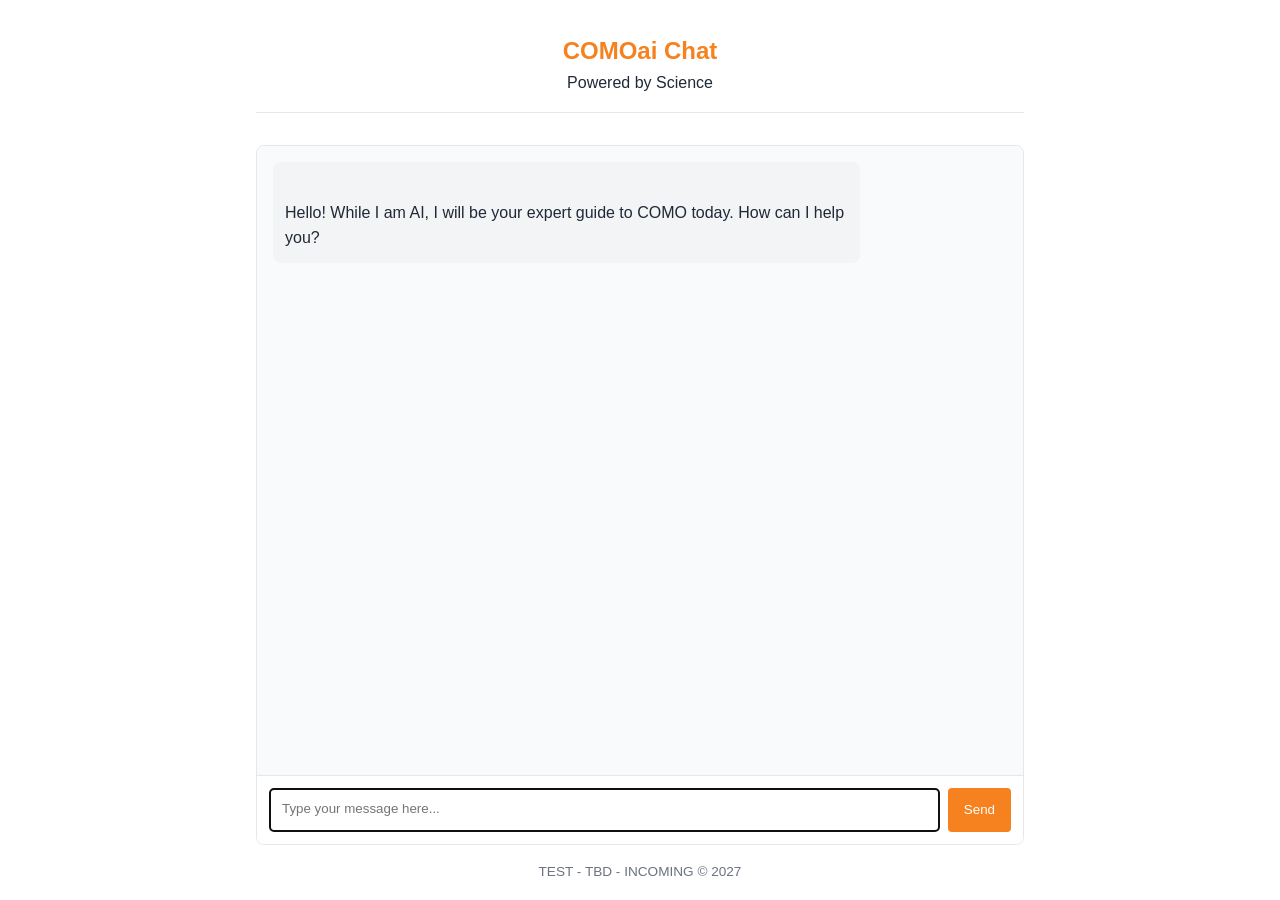
==== public/chat.html @ d541e223 "test3" ====
<!doctype html>
<html lang="en">
	<head>
		<meta charset="UTF-8" />
		<meta name="viewport" content="width=device-width, initial-scale=1.0" />
		<title>COMOai Chat</title>
		<style>
			:root {
				--primary-color: #f6821f;
				--primary-hover: #e67e22;
				--light-bg: #f9fafb;
				--border-color: #e5e7eb;
				--text-color: #1f2937;
				--text-light: #6b7280;
				--user-msg-bg: #fff2e6;
				--assistant-msg-bg: #f3f4f6;
			}

			* {
				box-sizing: border-box;
				margin: 0;
				padding: 0;
			}

			body {
				font-family:
					-apple-system, BlinkMacSystemFont, "Segoe UI", Roboto, Oxygen, Ubuntu,
					Cantarell, sans-serif;
				line-height: 1.6;
				color: var(--text-color);
				max-width: 800px;
				margin: 0 auto;
				padding: 1rem;
			}

			header {
				text-align: center;
				margin-bottom: 2rem;
				padding: 1rem 0;
				border-bottom: 1px solid var(--border-color);
			}

			h1 {
				font-size: 1.5rem;
				color: var(--primary-color);
			}

			.chat-container {
				display: flex;
				flex-direction: column;
				height: calc(100vh - 200px);
				min-height: 400px;
				border: 1px solid var(--border-color);
				border-radius: 8px;
				overflow: hidden;
			}

			.chat-messages {
				flex: 1;
				overflow-y: auto;
				padding: 1rem;
				background-color: var(--light-bg);
			}

			.message {
				margin-bottom: 1rem;
				padding: 0.75rem;
				border-radius: 8px;
				max-width: 80%;
			}

			.message p {
				white-space: pre-line;
				margin: 0;
				overflow-wrap: anywhere;
			}

			.user-message {
				background-color: var(--user-msg-bg);
				align-self: flex-end;
				margin-left: auto;
			}

			.assistant-message {
				background-color: var(--assistant-msg-bg);
				align-self: flex-start;
			}

			.message-input {
				display: flex;
				padding: 0.75rem;
				border-top: 1px solid var(--border-color);
				background-color: white;
			}

			#user-input {
				flex: 1;
				padding: 0.75rem;
				border: 1px solid var(--border-color);
				border-radius: 4px;
				font-family: inherit;
				resize: none;
				min-height: 44px;
			}

			#send-button {
				margin-left: 0.5rem;
				padding: 0 1rem;
				background-color: var(--primary-color);
				color: white;
				border: none;
				border-radius: 4px;
				cursor: pointer;
				transition: background-color 0.2s;
			}

			#send-button:hover {
				background-color: var(--primary-hover);
			}

			#send-button:disabled {
				background-color: var(--text-light);
				cursor: not-allowed;
			}

			.typing-indicator {
				display: none;
				font-style: italic;
				color: var(--text-light);
				padding: 1rem;
			}

			.typing-indicator.visible {
				display: block;
			}

			footer {
				margin-top: 1rem;
				text-align: center;
				font-size: 0.85rem;
				color: var(--text-light);
			}
		</style>
	</head>
	<body>
		<header>
			<h1>COMOai Chat</h1>
			<p>Powered by Science</p>
		</header>

		<div class="chat-container">
			<div id="chat-messages" class="chat-messages">
				<div class="message assistant-message">
					<p>
						Hello! While I am AI, I will be your expert guide to COMO today. How can I help you?
					</p>
				</div>
			</div>

			<div class="typing-indicator" id="typing-indicator">
				COMOai is thinking...
			</div>

			<div class="message-input">
				<textarea
					id="user-input"
					placeholder="Type your message here..."
					rows="1"
					autofocus
				></textarea>
				<button id="send-button">Send</button>
			</div>
		</div>

		<footer>
			<p>TEST - TBD - INCOMING &copy; 2027</p>
		</footer>

		<!-- Chat app script -->
		<script src="chat.js"></script>
	</body>
</html>
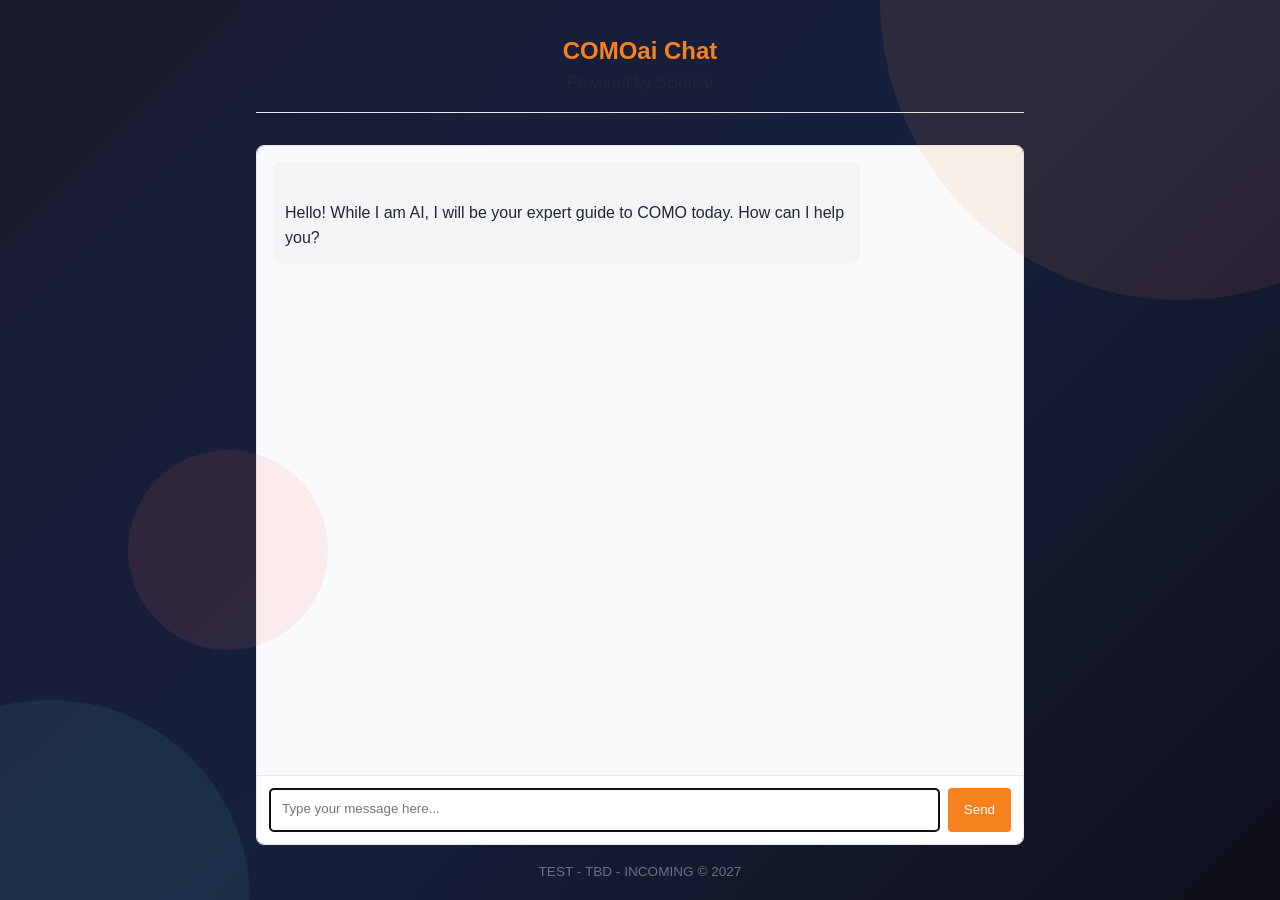
==== commit 654ea767: "updates" ====
--- a/public/chat.html
+++ b/public/chat.html
@@ -3,144 +3,9 @@
 	<head>
 		<meta charset="UTF-8" />
 		<meta name="viewport" content="width=device-width, initial-scale=1.0" />
+		<link rel="stylesheet" href="styles.css">
+		<link rel="stylesheet" href="chat.css">
 		<title>COMOai Chat</title>
-		<style>
-			:root {
-				--primary-color: #f6821f;
-				--primary-hover: #e67e22;
-				--light-bg: #f9fafb;
-				--border-color: #e5e7eb;
-				--text-color: #1f2937;
-				--text-light: #6b7280;
-				--user-msg-bg: #fff2e6;
-				--assistant-msg-bg: #f3f4f6;
-			}
-
-			* {
-				box-sizing: border-box;
-				margin: 0;
-				padding: 0;
-			}
-
-			body {
-				font-family:
-					-apple-system, BlinkMacSystemFont, "Segoe UI", Roboto, Oxygen, Ubuntu,
-					Cantarell, sans-serif;
-				line-height: 1.6;
-				color: var(--text-color);
-				max-width: 800px;
-				margin: 0 auto;
-				padding: 1rem;
-			}
-
-			header {
-				text-align: center;
-				margin-bottom: 2rem;
-				padding: 1rem 0;
-				border-bottom: 1px solid var(--border-color);
-			}
-
-			h1 {
-				font-size: 1.5rem;
-				color: var(--primary-color);
-			}
-
-			.chat-container {
-				display: flex;
-				flex-direction: column;
-				height: calc(100vh - 200px);
-				min-height: 400px;
-				border: 1px solid var(--border-color);
-				border-radius: 8px;
-				overflow: hidden;
-			}
-
-			.chat-messages {
-				flex: 1;
-				overflow-y: auto;
-				padding: 1rem;
-				background-color: var(--light-bg);
-			}
-
-			.message {
-				margin-bottom: 1rem;
-				padding: 0.75rem;
-				border-radius: 8px;
-				max-width: 80%;
-			}
-
-			.message p {
-				white-space: pre-line;
-				margin: 0;
-				overflow-wrap: anywhere;
-			}
-
-			.user-message {
-				background-color: var(--user-msg-bg);
-				align-self: flex-end;
-				margin-left: auto;
-			}
-
-			.assistant-message {
-				background-color: var(--assistant-msg-bg);
-				align-self: flex-start;
-			}
-
-			.message-input {
-				display: flex;
-				padding: 0.75rem;
-				border-top: 1px solid var(--border-color);
-				background-color: white;
-			}
-
-			#user-input {
-				flex: 1;
-				padding: 0.75rem;
-				border: 1px solid var(--border-color);
-				border-radius: 4px;
-				font-family: inherit;
-				resize: none;
-				min-height: 44px;
-			}
-
-			#send-button {
-				margin-left: 0.5rem;
-				padding: 0 1rem;
-				background-color: var(--primary-color);
-				color: white;
-				border: none;
-				border-radius: 4px;
-				cursor: pointer;
-				transition: background-color 0.2s;
-			}
-
-			#send-button:hover {
-				background-color: var(--primary-hover);
-			}
-
-			#send-button:disabled {
-				background-color: var(--text-light);
-				cursor: not-allowed;
-			}
-
-			.typing-indicator {
-				display: none;
-				font-style: italic;
-				color: var(--text-light);
-				padding: 1rem;
-			}
-
-			.typing-indicator.visible {
-				display: block;
-			}
-
-			footer {
-				margin-top: 1rem;
-				text-align: center;
-				font-size: 0.85rem;
-				color: var(--text-light);
-			}
-		</style>
 	</head>
 	<body>
 		<header>
@@ -171,6 +36,12 @@
 				<button id="send-button">Send</button>
 			</div>
 		</div>
+		<div class="decorative-circles">
+            <div class="circle circle-1"></div>
+            <div class="circle circle-2"></div>
+            <div class="circle circle-3"></div>
+        </div>
+
 
 		<footer>
 			<p>TEST - TBD - INCOMING &copy; 2027</p>
--- a/public/styles.css
+++ b/public/styles.css
@@ -0,0 +1,525 @@
+/* ===== CSS Variables ===== */
+:root {
+    --primary: #f5a623;
+    --primary-dark: #e09000;
+    --secondary: #1a1a2e;
+    --accent: #4ecdc4;
+    --accent-secondary: #ff6b6b;
+    --dark: #0f0f1a;
+    --light: #ffffff;
+    --gray: #a0a0a0;
+    --gradient-1: linear-gradient(135deg, #1a1a2e 0%, #16213e 50%, #0f0f1a 100%);
+    --gradient-2: linear-gradient(135deg, #f5a623 0%, #ff6b6b 100%);
+    --gradient-3: linear-gradient(135deg, #4ecdc4 0%, #44a3aa 100%);
+}
+
+/* ===== Reset & Base ===== */
+* {
+    margin: 0;
+    padding: 0;
+    box-sizing: border-box;
+}
+
+html {
+    scroll-behavior: smooth;
+}
+
+body {
+    font-family: 'Poppins', sans-serif;
+    background: var(--gradient-1);
+    min-height: 100vh;
+    overflow-x: hidden;
+    color: var(--light);
+    position: relative;
+}
+
+/* ===== Canvas Background ===== */
+#particles {
+    position: fixed;
+    top: 0;
+    left: 0;
+    width: 100%;
+    height: 100%;
+    z-index: 0;
+    pointer-events: none;
+}
+
+/* ===== Main Container ===== */
+.container {
+    position: relative;
+    z-index: 1;
+    min-height: 100vh;
+    display: flex;
+    flex-direction: column;
+    align-items: center;
+    justify-content: center;
+    padding: 2rem;
+    text-align: center;
+}
+
+/* ===== Logo Section ===== */
+.logo-section {
+    margin-bottom: 2rem;
+    animation: fadeInDown 1s ease-out;
+}
+
+.logo {
+    font-size: clamp(3rem, 10vw, 6rem);
+    font-weight: 800;
+    letter-spacing: -2px;
+    margin-bottom: 0.5rem;
+    position: relative;
+}
+
+.logo-como {
+    color: var(--light);
+    text-shadow: 0 0 40px rgba(255, 255, 255, 0.3);
+}
+
+.logo-4u {
+    background: var(--gradient-2);
+    -webkit-background-clip: text;
+    -webkit-text-fill-color: transparent;
+    background-clip: text;
+    position: relative;
+}
+
+.logo-4u::after {
+    content: '';
+    position: absolute;
+    bottom: 10px;
+    left: 0;
+    width: 100%;
+    height: 4px;
+    background: var(--gradient-2);
+    border-radius: 2px;
+    animation: pulse 2s ease-in-out infinite;
+}
+
+.tagline {
+    font-size: 1.2rem;
+    color: var(--accent);
+    font-weight: 300;
+    letter-spacing: 4px;
+    text-transform: uppercase;
+    opacity: 0.9;
+}
+
+/* ===== Message Section ===== */
+.message-section {
+    margin-bottom: 3rem;
+    animation: fadeInUp 1s ease-out 0.3s both;
+}
+
+.main-title {
+    font-size: clamp(1.8rem, 5vw, 3rem);
+    font-weight: 600;
+    line-height: 1.3;
+    margin-bottom: 1.5rem;
+}
+
+.title-line {
+    display: block;
+}
+
+.title-line.highlight {
+    background: var(--gradient-2);
+    -webkit-background-clip: text;
+    -webkit-text-fill-color: transparent;
+    background-clip: text;
+    font-weight: 700;
+}
+
+.subtitle {
+    font-size: 1.1rem;
+    color: var(--gray);
+    font-weight: 300;
+    min-height: 1.5em;
+}
+
+.subtitle .cursor {
+    display: inline-block;
+    width: 2px;
+    height: 1.2em;
+    background: var(--primary);
+    margin-left: 2px;
+    animation: blink 1s infinite;
+}
+
+/* ===== Loader Section ===== */
+.loader-section {
+    margin-bottom: 3rem;
+    width: 100%;
+    max-width: 400px;
+    animation: fadeInUp 1s ease-out 0.5s both;
+}
+
+.loader {
+    width: 100%;
+    height: 6px;
+    background: rgba(255, 255, 255, 0.1);
+    border-radius: 3px;
+    overflow: hidden;
+    position: relative;
+}
+
+.loader-bar {
+    height: 100%;
+    width: 0%;
+    background: var(--gradient-2);
+    border-radius: 3px;
+    animation: loading 3s ease-in-out infinite;
+    position: relative;
+}
+
+.loader-bar::after {
+    content: '';
+    position: absolute;
+    top: 0;
+    right: 0;
+    width: 20px;
+    height: 100%;
+    background: linear-gradient(90deg, transparent, rgba(255, 255, 255, 0.4));
+    animation: shimmer 1.5s infinite;
+}
+
+.loader-text {
+    margin-top: 1rem;
+    font-size: 0.9rem;
+    color: var(--gray);
+    display: flex;
+    align-items: center;
+    justify-content: center;
+    gap: 2px;
+}
+
+.dots span {
+    animation: dotPulse 1.5s infinite;
+    opacity: 0;
+}
+
+.dots span:nth-child(1) { animation-delay: 0s; }
+.dots span:nth-child(2) { animation-delay: 0.2s; }
+.dots span:nth-child(3) { animation-delay: 0.4s; }
+
+/* ===== Decorative Circles ===== */
+.decorative-circles {
+    position: fixed;
+    top: 0;
+    left: 0;
+    width: 100%;
+    height: 100%;
+    pointer-events: none;
+    z-index: 0;
+    overflow: hidden;
+}
+
+.circle {
+    position: absolute;
+    border-radius: 50%;
+    opacity: 0.1;
+}
+
+.circle-1 {
+    width: 600px;
+    height: 600px;
+    background: var(--gradient-2);
+    top: -300px;
+    right: -200px;
+    animation: float 8s ease-in-out infinite;
+}
+
+.circle-2 {
+    width: 400px;
+    height: 400px;
+    background: var(--gradient-3);
+    bottom: -200px;
+    left: -150px;
+    animation: float 10s ease-in-out infinite reverse;
+}
+
+.circle-3 {
+    width: 200px;
+    height: 200px;
+    background: var(--accent-secondary);
+    top: 50%;
+    left: 10%;
+    animation: float 6s ease-in-out infinite;
+}
+
+/* ===== Signup Section ===== */
+.signup-section {
+    margin-bottom: 2rem;
+    animation: fadeInUp 1s ease-out 0.7s both;
+}
+
+.signup-text {
+    font-size: 0.95rem;
+    color: var(--gray);
+    margin-bottom: 1rem;
+}
+
+.signup-form {
+    display: flex;
+    gap: 0.5rem;
+    flex-wrap: wrap;
+    justify-content: center;
+    max-width: 450px;
+    margin: 0 auto;
+}
+
+.signup-form input {
+    flex: 1;
+    min-width: 200px;
+    padding: 1rem 1.5rem;
+    border: 2px solid rgba(255, 255, 255, 0.1);
+    border-radius: 50px;
+    background: rgba(255, 255, 255, 0.05);
+    color: var(--light);
+    font-family: inherit;
+    font-size: 1rem;
+    outline: none;
+    transition: all 0.3s ease;
+}
+
+.signup-form input::placeholder {
+    color: var(--gray);
+}
+
+.signup-form input:focus {
+    border-color: var(--primary);
+    background: rgba(255, 255, 255, 0.1);
+    box-shadow: 0 0 20px rgba(245, 166, 35, 0.2);
+}
+
+.btn-notify {
+    display: flex;
+    align-items: center;
+    gap: 0.5rem;
+    padding: 1rem 2rem;
+    border: none;
+    border-radius: 50px;
+    background: var(--gradient-2);
+    color: var(--dark);
+    font-family: inherit;
+    font-size: 1rem;
+    font-weight: 600;
+    cursor: pointer;
+    transition: all 0.3s ease;
+    position: relative;
+    overflow: hidden;
+}
+
+.btn-notify::before {
+    content: '';
+    position: absolute;
+    top: 0;
+    left: -100%;
+    width: 100%;
+    height: 100%;
+    background: linear-gradient(90deg, transparent, rgba(255, 255, 255, 0.3), transparent);
+    transition: left 0.5s ease;
+}
+
+.btn-notify:hover::before {
+    left: 100%;
+}
+
+.btn-notify:hover {
+    transform: translateY(-2px);
+    box-shadow: 0 10px 30px rgba(245, 166, 35, 0.4);
+}
+
+.btn-notify:active {
+    transform: translateY(0);
+}
+
+.success-message {
+    display: none;
+    align-items: center;
+    justify-content: center;
+    gap: 0.5rem;
+    padding: 1rem;
+    color: var(--accent);
+    animation: fadeInUp 0.5s ease-out;
+}
+
+.success-message.show {
+    display: flex;
+}
+
+.signup-form.hidden {
+    display: none;
+}
+
+/* ===== Social Section ===== */
+.social-section {
+    display: flex;
+    gap: 1rem;
+    margin-bottom: 2rem;
+    animation: fadeInUp 1s ease-out 0.9s both;
+}
+
+.social-link {
+    display: flex;
+    align-items: center;
+    justify-content: center;
+    width: 50px;
+    height: 50px;
+    border-radius: 50%;
+    background: rgba(255, 255, 255, 0.05);
+    border: 2px solid rgba(255, 255, 255, 0.1);
+    color: var(--light);
+    transition: all 0.3s ease;
+}
+
+.social-link:hover {
+    background: var(--gradient-2);
+    border-color: transparent;
+    color: var(--dark);
+    transform: translateY(-3px) rotate(5deg);
+    box-shadow: 0 10px 30px rgba(245, 166, 35, 0.3);
+}
+
+/* ===== Footer ===== */
+.footer {
+    position: absolute;
+    bottom: 1rem;
+    font-size: 0.85rem;
+    color: var(--gray);
+    opacity: 0.7;
+    animation: fadeIn 1s ease-out 1.1s both;
+}
+
+/* ===== Animations ===== */
+@keyframes fadeInDown {
+    from {
+        opacity: 0;
+        transform: translateY(-30px);
+    }
+    to {
+        opacity: 1;
+        transform: translateY(0);
+    }
+}
+
+@keyframes fadeInUp {
+    from {
+        opacity: 0;
+        transform: translateY(30px);
+    }
+    to {
+        opacity: 1;
+        transform: translateY(0);
+    }
+}
+
+@keyframes fadeIn {
+    from { opacity: 0; }
+    to { opacity: 1; }
+}
+
+@keyframes pulse {
+    0%, 100% { opacity: 1; }
+    50% { opacity: 0.5; }
+}
+
+@keyframes loading {
+    0% { width: 0%; }
+    50% { width: 70%; }
+    100% { width: 100%; }
+}
+
+@keyframes shimmer {
+    0% { opacity: 0; }
+    50% { opacity: 1; }
+    100% { opacity: 0; }
+}
+
+@keyframes dotPulse {
+    0%, 100% { opacity: 0; }
+    50% { opacity: 1; }
+}
+
+@keyframes blink {
+    0%, 50% { opacity: 1; }
+    51%, 100% { opacity: 0; }
+}
+
+@keyframes float {
+    0%, 100% { transform: translate(0, 0) rotate(0deg); }
+    25% { transform: translate(20px, -20px) rotate(5deg); }
+    50% { transform: translate(0, -40px) rotate(0deg); }
+    75% { transform: translate(-20px, -20px) rotate(-5deg); }
+}
+
+/* ===== Responsive Design ===== */
+@media (max-width: 768px) {
+    .container {
+        padding: 1.5rem;
+    }
+    
+    .signup-form {
+        flex-direction: column;
+        width: 100%;
+    }
+    
+    .signup-form input,
+    .btn-notify {
+        width: 100%;
+        justify-content: center;
+    }
+    
+    .circle-1 {
+        width: 400px;
+        height: 400px;
+        top: -200px;
+        right: -150px;
+    }
+    
+    .circle-2 {
+        width: 300px;
+        height: 300px;
+    }
+    
+    .circle-3 {
+        display: none;
+    }
+}
+
+@media (max-width: 480px) {
+    .logo {
+        font-size: 2.5rem;
+    }
+    
+    .tagline {
+        font-size: 0.9rem;
+        letter-spacing: 2px;
+    }
+    
+    .main-title {
+        font-size: 1.5rem;
+    }
+    
+    .social-link {
+        width: 45px;
+        height: 45px;
+    }
+}
+
+/* ===== Accessibility ===== */
+@media (prefers-reduced-motion: reduce) {
+    *,
+    *::before,
+    *::after {
+        animation-duration: 0.01ms !important;
+        animation-iteration-count: 1 !important;
+        transition-duration: 0.01ms !important;
+    }
+}
+
+/* ===== Selection Color ===== */
+::selection {
+    background: var(--primary);
+    color: var(--dark);
+}
--- a/public/chat.css
+++ b/public/chat.css
@@ -0,0 +1,133 @@
+:root {
+    --primary-color: #f6821f;
+    --primary-hover: #e67e22;
+    --light-bg: #f9fafb;
+    --border-color: #e5e7eb;
+    --text-color: #1f2937;
+    --text-light: #6b7280;
+    --user-msg-bg: #fff2e6;
+    --assistant-msg-bg: #f3f4f6;
+}
+
+* {
+    box-sizing: border-box;
+    margin: 0;
+    padding: 0;
+}
+
+body {
+    font-family: -apple-system, BlinkMacSystemFont, "Segoe UI", Roboto, Oxygen, Ubuntu, Cantarell, sans-serif;
+    line-height: 1.6;
+    color: var(--text-color);
+    max-width: 800px;
+    margin: 0 auto;
+    padding: 1rem;
+}
+
+header {
+    text-align: center;
+    margin-bottom: 2rem;
+    padding: 1rem 0;
+    border-bottom: 1px solid var(--border-color);
+}
+
+h1 {
+    font-size: 1.5rem;
+    color: var(--primary-color);
+}
+
+.chat-container {
+    display: flex;
+    flex-direction: column;
+    height: calc(100vh - 200px);
+    min-height: 400px;
+    border: 1px solid var(--border-color);
+    border-radius: 8px;
+    overflow: hidden;
+}
+
+.chat-messages {
+    flex: 1;
+    overflow-y: auto;
+    padding: 1rem;
+    background-color: var(--light-bg);
+}
+
+.message {
+    margin-bottom: 1rem;
+    padding: 0.75rem;
+    border-radius: 8px;
+    max-width: 80%;
+}
+
+.message p {
+    white-space: pre-line;
+    margin: 0;
+    overflow-wrap: anywhere;
+}
+
+.user-message {
+    background-color: var(--user-msg-bg);
+    align-self: flex-end;
+    margin-left: auto;
+}
+
+.assistant-message {
+    background-color: var(--assistant-msg-bg);
+    align-self: flex-start;
+}
+
+.message-input {
+    display: flex;
+    padding: 0.75rem;
+    border-top: 1px solid var(--border-color);
+    background-color: white;
+}
+
+#user-input {
+    flex: 1;
+    padding: 0.75rem;
+    border: 1px solid var(--border-color);
+    border-radius: 4px;
+    font-family: inherit;
+    resize: none;
+    min-height: 44px;
+}
+
+#send-button {
+    margin-left: 0.5rem;
+    padding: 0 1rem;
+    background-color: var(--primary-color);
+    color: white;
+    border: none;
+    border-radius: 4px;
+    cursor: pointer;
+    transition: background-color 0.2s;
+}
+
+#send-button:hover {
+    background-color: var(--primary-hover);
+}
+
+#send-button:disabled {
+    background-color: var(--text-light);
+    cursor: not-allowed;
+}
+
+.typing-indicator {
+    display: none;
+    font-style: italic;
+    color: var(--text-light);
+    padding: 1rem;
+}
+
+.typing-indicator.visible {
+    display: block;
+}
+
+footer {
+    margin-top: 1rem;
+    text-align: center;
+    font-size: 0.85rem;
+    color: var(--text-light);
+}
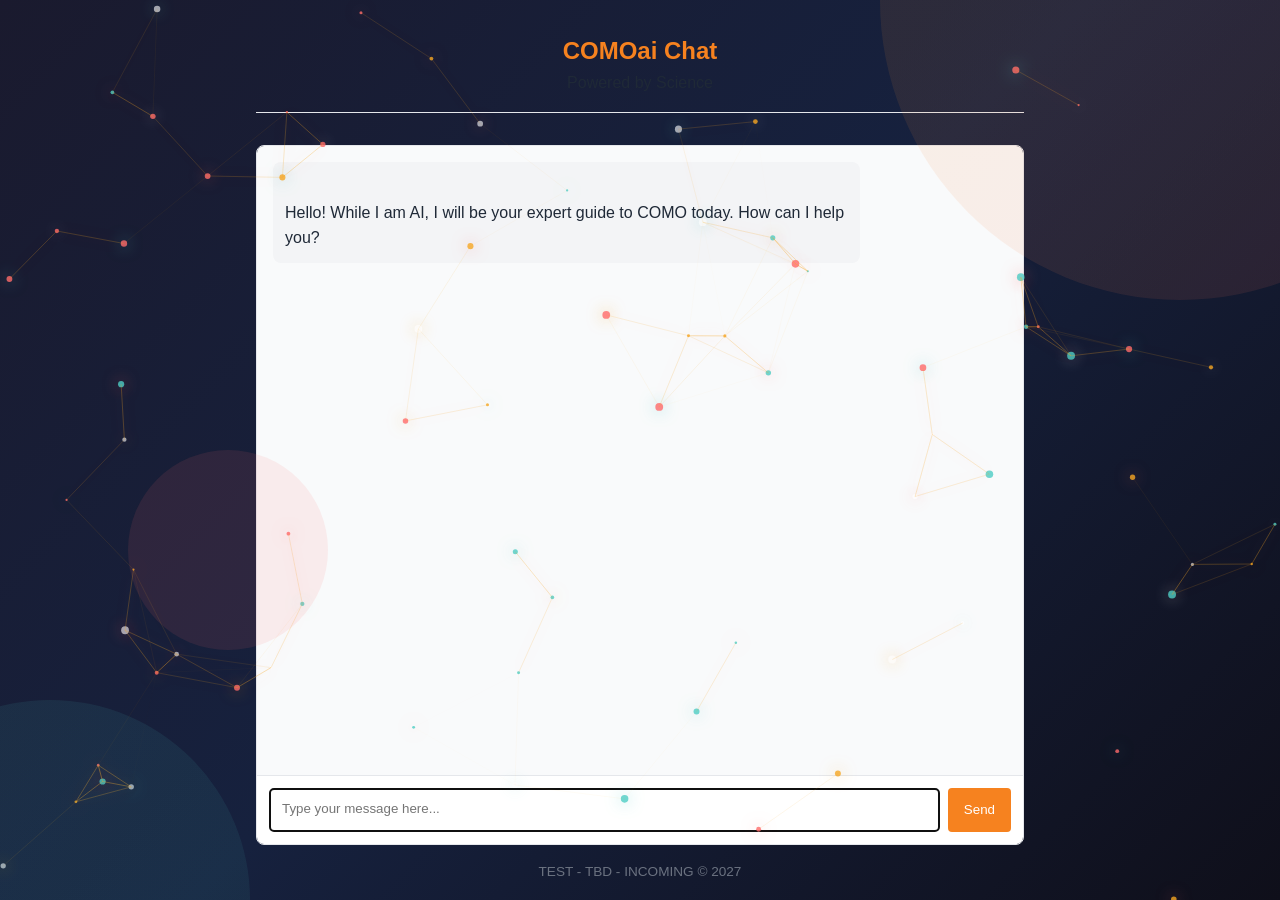
==== commit ea8b62f2: "Update chat.html" ====
--- a/public/chat.html
+++ b/public/chat.html
@@ -8,6 +8,7 @@
 		<title>COMOai Chat</title>
 	</head>
 	<body>
+		<canvas id="particles"></canvas>
 		<header>
 			<h1>COMOai Chat</h1>
 			<p>Powered by Science</p>
@@ -49,5 +50,6 @@
 
 		<!-- Chat app script -->
 		<script src="chat.js"></script>
+		<script src="script.js"></script>
 	</body>
 </html>
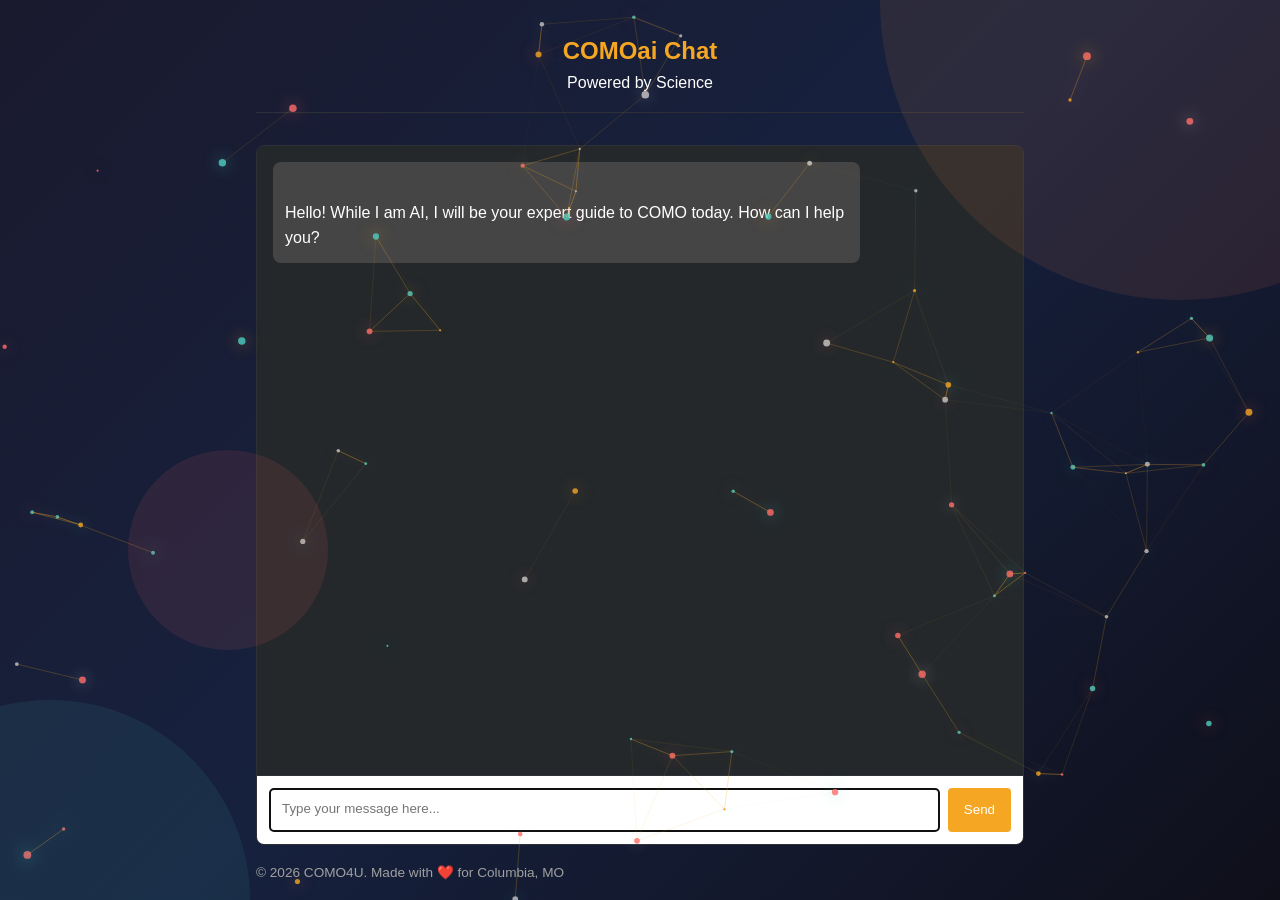
==== commit a7ea0972: "ui" ====
--- a/public/chat.html
+++ b/public/chat.html
@@ -44,9 +44,9 @@
         </div>
 
 
-		<footer>
-			<p>TEST - TBD - INCOMING &copy; 2027</p>
-		</footer>
+		<footer class="footer">
+            <p>&copy; 2026 COMO4U. Made with ❤️ for Columbia, MO</p>
+        </footer>
 
 		<!-- Chat app script -->
 		<script src="chat.js"></script>
--- a/public/chat.css
+++ b/public/chat.css
@@ -1,12 +1,12 @@
 :root {
-    --primary-color: #f6821f;
-    --primary-hover: #e67e22;
-    --light-bg: #f9fafb;
-    --border-color: #e5e7eb;
-    --text-color: #1f2937;
+    --primary-color: #f5a623;
+    --primary-hover: #e09000;
+    --light-bg: #24282b;
+    --border-color: #2d3037;
+    --text-color: #ffffff;
     --text-light: #6b7280;
-    --user-msg-bg: #fff2e6;
-    --assistant-msg-bg: #f3f4f6;
+    --user-msg-bg: #006efd;
+    --assistant-msg-bg: #454545;
 }
 
 * {
